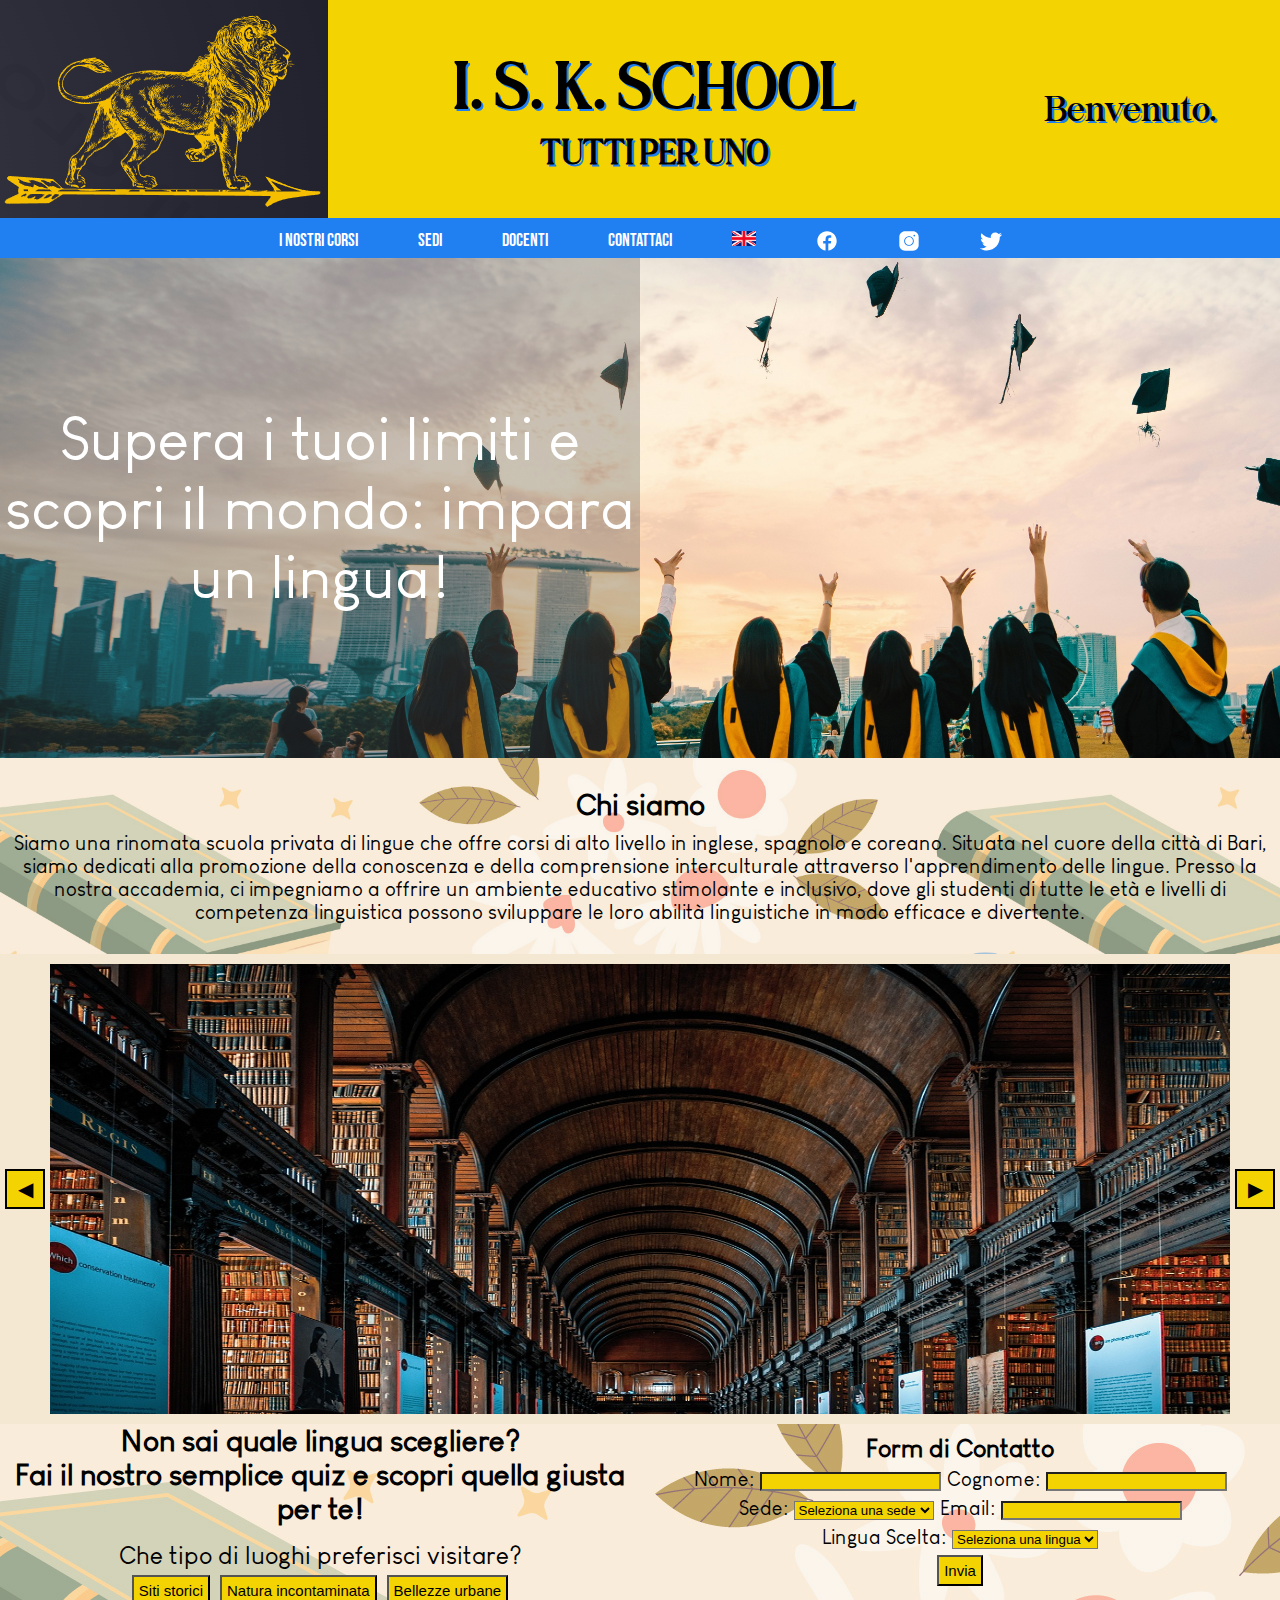
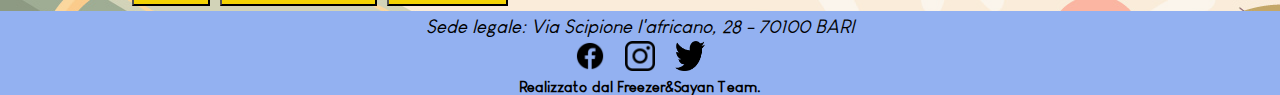
==== index.html @ 18cdfa48 "better nav e footer" ====
<!DOCTYPE html>
<html lang="it">
  <head>
    <meta charset="UTF-8" />
    <meta name="viewport" content="width=device-width, initial-scale=1.0" />
    <title>I. S. K. School Official Site</title>
    <link rel="stylesheet" href="./CSS/style.css" />
    <link rel="icon" type="image/x-icon" href="/assets/lion.svg" />
  </head>

  <body>
    <header>
      <nav>
        <div id="NavPrimaria">
          <img src="/assets/LOGO.svg" class="logo" />
          <div id="TextNav">
            <h1>I. S. K. SCHOOL</h1>
            <h2>TUTTI PER UNO</h2>
          </div>
          <article id="welcome-container"></article>
        </div>

        <div id="drop-menu">
          <ul id="menu">
              <li><a href="#">I Nostri Corsi</a>
                <ul>
                  <li><a href="pagine/inglese.html"><img src="/assets/uk.jpg" class="icon-menù" />Inglese</a></li>
                  <li><a href="pagine/spagnolo.html"><img src="/assets/spain.jpg" class="icon-menù" />Spagnolo</a></li>
                  <li><a href="pagine/coreano.html"><img src="/assets/sk.jpg" class="icon-menù" />Coreano</a></li>
                </ul>
              </li>
              <li><a href="pagine/Sedi.html">Sedi</a></li>
            <li><a href="pagine/Docenti.html">Docenti</a></li>
            <li><a href="#input-container">Contattaci</a></li>
            <li><a href="/pagine/index-eng.html"><img src="/assets/uk.jpg" class="language-icon" /></a></li>
            <li><a href="https://www.facebook.com/apuliadigitalmaker/?locale=it_IT"
              ><img src="/assets/facebook-nav.svg" class="nav-icon" /></a></li>
            <li><a href="https://www.instagram.com/apuliadigitalmaker/"
              ><img src="/assets/instagram-nav.svg" class="nav-icon" /></a></li>
            <li><a
              href="https://twitter.com/i/flow/login?redirect_after_login=%2FApuliaDigitalM"
              ><img src="/assets/twitter-nav.svg" class="nav-icon" /></a></li>
          </ul>
        </div>
      </nav>

      <div class="big-image-container">
        <div class="big-title">Supera i tuoi limiti e scopri il mondo: impara un lingua!</div>
      </div>
    </header>

      <section id="mainCorpo">
        <article id="chiSiamo">
          <article id="chiSiamoTitle">Chi siamo</article>
          Siamo una rinomata scuola privata di lingue che offre corsi di alto livello in inglese, spagnolo e coreano.
          Situata nel cuore della città di Bari, siamo dedicati alla promozione della conoscenza e della comprensione interculturale attraverso l'apprendimento delle lingue.
          Presso la nostra accademia, ci impegniamo a offrire un ambiente educativo stimolante e inclusivo,
          dove gli studenti di tutte le età e livelli di competenza linguistica possono sviluppare le loro abilità linguistiche in modo efficace e divertente.
        </article>

        <div id="slider">
          <div class="mov-btn">
            <button onclick="prec()">◀</button>
          </div>

          <div id="img_slider">
            <img src="/assets/prima.jpg" alt="" />
            <img src="/assets/seconda.jpg" alt="" />
            <img src="/assets/terza.jpg" alt="" />
          </div>

          <div class="mov-btn">
            <button onclick="succ()">▶</button>
          </div>
        </div>
        <div id="pick-up-container">
          <div class="quiz-container">
            <legend>Non sai quale lingua scegliere? <br> Fai il nostro semplice quiz e scopri quella giusta per te!</legend>
            <div id="questionIta"></div>
            <div id="optionsIta"></div>
            <div id="scoreIta"></div>
          </div>
  
            <form id="input-container">
              <legend>Form di Contatto</legend>
              <div class="form-row">
                <label for="nome">Nome:</label>
                <input type="text" id="nome" name="nome">
                <label for="cognome">Cognome:</label>
                <input type="text" id="cognome" name="cognome">
              </div>
              <div class="form-row">
                <label for="sede">Sede:</label>
              <select id="sede" name="sede">
                  <option value="">Seleziona una sede</option>
                  <option value="bari">Bari</option>
                  <option value="taranto">Taranto</option>
                  <option value="lecce">Lecce</option>
                  <option value="foggia">Foggia</option>
                  <option value="barletta">Barletta</option>
                  <option value="brindisi">Brindisi</option>
              </select>
              <label for="email">Email:</label>
              <input type="email" id="email" name="email">
              </div>

              <div class="form-row">
                <label for="lingua">Lingua Scelta:</label>
              <select id="lingua" name="lingua">
                  <option value="">Seleziona una lingua</option>
                  <option value="spagnolo">Spagnolo</option>
                  <option value="inglese">Inglese</option>
                  <option value="coreano">Coreano</option>
              </select>
              </div>
              
              <button type="submit">Invia</button>
            </form>
        </div>
        
      </section>
      
      <footer>
        <address class="footer-text">
          Sede legale: Via Scipione l'africano, 28 - 70100 BARI
        </address>
        <div class="all-icons">
          <a href="https://www.facebook.com/apuliadigitalmaker/?locale=it_IT"
            ><img src="/assets/facebook.png" class="footer-icons"
          /></a>
          <a href="https://www.instagram.com/apuliadigitalmaker/"
            ><img src="/assets/instagram.png" class="footer-icons"
          /></a>
          <a
            href="https://twitter.com/i/flow/login?redirect_after_login=%2FApuliaDigitalM"
            ><img src="/assets/twitter.png" class="footer-icons"
          /></a>
        </div>
        <article class="footer-text2">Realizzato dal Freezer&Sayan Team.</article>
      </footer>
    <script src="/JS/app.js"></script>
  </body>
</html>
---- CSS/style.css ----
@import url(root.css);

#NavPrimaria{
  display: flex;
  background-color: var(--nav);
  width: 100%;
}

ul, li{
  list-style: none;
}

ul#menu{
  padding: 0;
  list-style: none;
  background-color: #2180f1;
  display: flex;
  justify-content: center;
  font-size: 18px;
}

ul#menu li{
  margin:0;
  padding:0;
  float:left;
  display: block;
  position: relative;
  height: 40px;
}

ul#menu li a{
  float: left;
  padding:12px 30px;
  color: #fff;
  text-transform: uppercase;
  text-decoration:none;
}

ul#menu li a:hover{
  background: black;
  color: var(--nav);
  -webkit-transition: 0.8s;
  -moz-transition: 0.8s;
  -ms-transition: 0.8s;
  -o-transition: 0.8s;
  transition: 0.8s;
}

ul#menu ul{
  margin:2px 0 0;
  padding:0;
  display:inline-block;
  list-style: none;
  opacity: 0;
  visibility: hidden;
  position: absolute;
  top: 38px;
  left: 0px;
  z-index:2;
  background: #444;
  text-transform: uppercase;
  -webkit-transition: 0.8s;
  -moz-transition: 0.8s;
  -ms-transition: 0.8s;
  -o-transition: 0.8s;
  transition: 0.8s;
  width: 100%;
}

ul#menu li:hover ul{
  opacity: 1;
  visibility: visible;
  text-transform: uppercase;
  -webkit-transition: 0.8s;
  -moz-transition: 0.8s;
  -ms-transition: 0.8s;
  -o-transition: 0.8s;
  transition: 0.8s;
}

ul#menu ul li{
  float: none;
  display: block;
  border: 0;
}

ul#menu ul a{
  padding: 10px;
  display: block;
  white-space: nowrap;
  float: none;
  text-transform: none;
}

ul#menu ul a:hover{
  background-color: black;
  color: var(--nav);
  -webkit-transition: 0.8s;
  -moz-transition: 0.8s;
  -ms-transition: 0.8s;
  -o-transition: 0.8s;
  transition: 0.8s;
}

.logo{

}

#TextNav {
  margin-bottom: auto;
  margin-top: auto;
  margin-right: auto;
  margin-left: auto;
  text-align: center;
  color: black;
}

.nav-icon{
  width: 22px;
  height: 22px;
}

h1{
  font-size: 65px;
  text-shadow: 2px 2px #2180f1;
}

h2{
  font-size: 35px;
  text-shadow: 2px 2px #2180f1;
}

hr{
  color: black;
}

.icon-menù{
  width: 15px;
  height: 12px;
  margin-right: 5px;
  margin-top: 5px;
}

a{
  text-decoration: none;
  color: black;
}

#mainCorpo {
  width: 100%;
  text-align: center;
}

#chiSiamo{
  margin-bottom: 10px;
  font-size: 20px;
  background-image: url("/assets/books.png");
  background-repeat: no-repeat;
  background-size: cover;
  padding-top: 30px;
  padding-bottom: 30px;
}

#chiSiamoTitle{
  font-weight: bold;
  font-size: 30px;
  margin-bottom: 10px;
}

.big-image-container{
  background-image: url("/assets/header-img.jpg");
  background-repeat: no-repeat;
  background-size: cover;
  width: 100%;
  height: 500px;
}

.big-title{
  background-color: rgba(84,83,83,0.3);
  color: white;
  width: 50%;
  height: 100%;
  display: flex;
  text-align: center;
  align-items: center;
  font-size: 60px;
}

#slider{
  align-items: center;
  justify-content: center;
  display: flex;
  margin-bottom: 10px;
}

#img_slider{
  width: 100%;
}

#img_slider img{
  display: none;
  width: 100%;
  height: 450px;
}

#img_slider img:nth-child(1){
  display: block;
}

#slider button{
  width: 40px;
  height: 40px;
  border: solid black 2px;
  outline: none;
  color: black;
  cursor: pointer;
  background: var(--nav);
  font-size: 20px;
  margin: 5px;
}

#slider button:hover{
  background-color: black;
  color: var(--nav);
}

.mov-btn button{
  display: flex;
  justify-content: center;
  align-items: center;
}

#input-container{
  display: flex;
  flex-direction: column;
  font-size: 1.2rem;
  padding: 10px;
  font-size: 25px;
  width:50%;
  align-items: center;
}

#input-container legend{
  font-weight: bold;
}

input, select{
  background-color: var(--nav);
}

form{
}

label{
  font-size: 20px;
}

.form-btn{
  background-color: var(--nav);
  margin-top: 5px;
  padding: 3px;
}

footer{
  background-color: var(--footer);
}

.footer-icons{
  width: 30px;
  height: 30px;
  margin-left: 10px;
  margin-right: 10px;
}

.all-icons,
.footer-text,
.footer-text2
{
  text-align: center;
}

.all-icons{
  height: 40px;
  display: flex;
  justify-content: center;
  align-items: center;
}

.footer-text{
  font-size: 19px;
  padding-top: 5px;
}

.footer-text2{
  font-size: 15px;
  font-weight: bold;
}

.language-div{
  text-align: right;
  margin-right: 10px;
}

.footer-icons:hover{
  width: 40px;
  height: 40px;
}

.language-icon{
  width: 24px;
  height: 15px;
}

.flag-line{
  display: flex;
}

video{
  width: 100%;
  height: 750px;
  pointer-events: none;
  object-fit: fill;
}

::-webkit-scrollbar{
  width: 7px;
}

::-webkit-scrollbar-thumb{
  background-color: black;
}

#welcome-container{
  font-size: 35px;
  font-family: auto-type;
  width: 300px;
  text-shadow: 2px 2px #2180f1;
  padding-top: 10px;
  display: flex;
  align-items: center;
  justify-content: center;
}

.quiz-container legend{
  font-size: 30px;
  font-weight: bold;
  padding-bottom: 15px;
}

.quiz-container{
  font-size: 25px;
  width: 50%;
  border-right: none;
  display: flex;
  flex-direction: column;
  justify-content: center;
}

.quiz-container button, #input-container button{
  margin: 5px;
  background-color: var(--nav);
  padding: 5px;
  font-size: 15px;
  width: max-content;
}

.quiz-container button:hover, #input-container button:hover{
  background-color: black;
  color: var(--nav);
}

#scoreIta{
  display: none;
}

#pick-up-container{
  display: flex;
  justify-content: center;
  background-image: url("/assets/books.png");
}

@media (max-width: 768px) {
  .logo{
  }

  #welcome-container{
    font-size: 35px;
    font-family: auto-type;
    width: 300px;
    text-shadow: 2px 2px #2180f1;
  }

  #img_slider img{
    width: 100%;
    height: 500px;
    display: none;
  }

  video{
    width: 100%;
    height: 550px;
    pointer-events: none;
    object-fit: fill;
  }
}

@media (min-width: 769px) and (max-width: 821px) {}
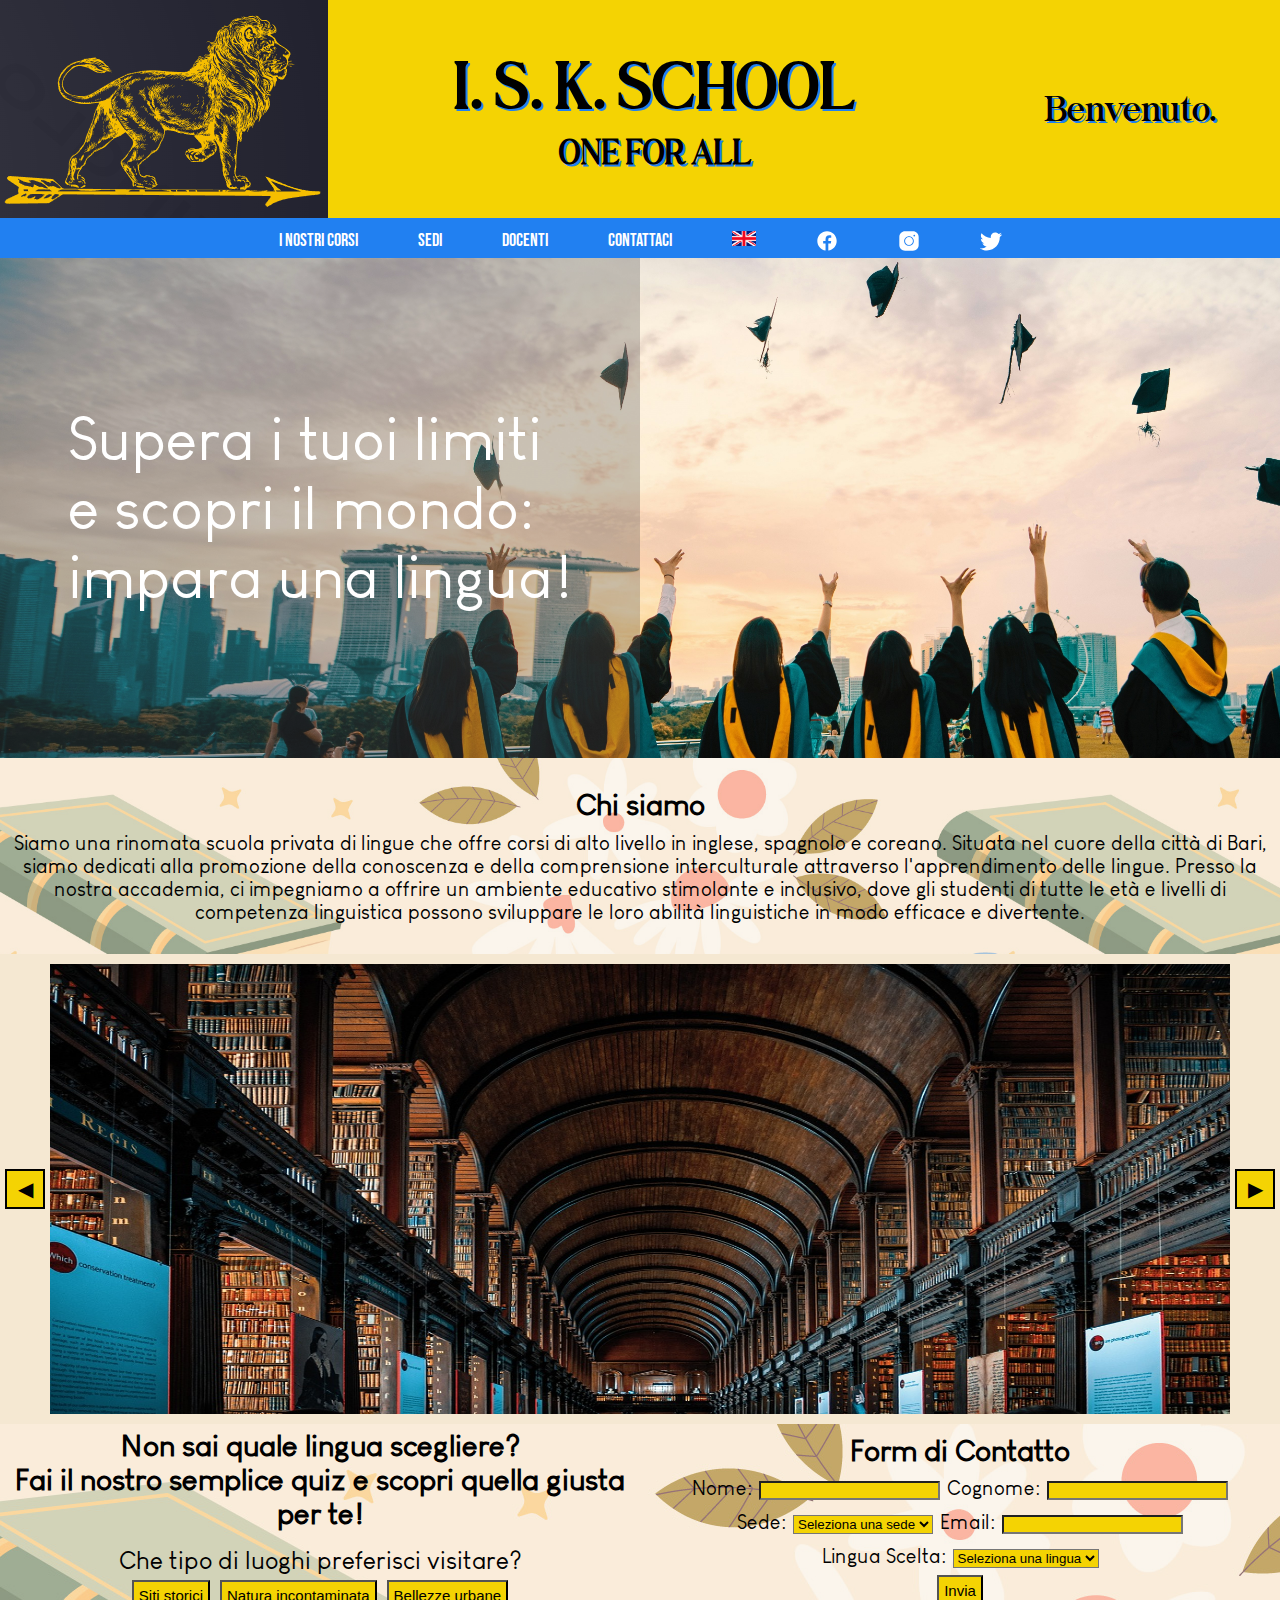
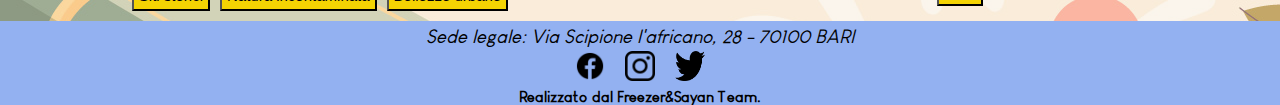
==== commit 25cfa39e: "added html to js" ====
--- a/index.html
+++ b/index.html
@@ -11,14 +11,9 @@
   <body>
     <header>
       <nav>
-        <div id="NavPrimaria">
-          <img src="/assets/LOGO.svg" class="logo" />
-          <div id="TextNav">
-            <h1>I. S. K. SCHOOL</h1>
-            <h2>TUTTI PER UNO</h2>
-          </div>
-          <article id="welcome-container"></article>
-        </div>
+        <div id="parentDiv">
+          <script src="/JS/nav.js"></script>
+         </div>
 
         <div id="drop-menu">
           <ul id="menu">
@@ -45,7 +40,7 @@
       </nav>
 
       <div class="big-image-container">
-        <div class="big-title">Supera i tuoi limiti e scopri il mondo: impara un lingua!</div>
+        <article class="big-title">Supera i tuoi limiti<br>e scopri il mondo:<br>impara una lingua!</article>
       </div>
     </header>
 
@@ -116,28 +111,12 @@
               
               <button type="submit">Invia</button>
             </form>
-        </div>
-        
+        </div>        
       </section>
-      
-      <footer>
-        <address class="footer-text">
-          Sede legale: Via Scipione l'africano, 28 - 70100 BARI
-        </address>
-        <div class="all-icons">
-          <a href="https://www.facebook.com/apuliadigitalmaker/?locale=it_IT"
-            ><img src="/assets/facebook.png" class="footer-icons"
-          /></a>
-          <a href="https://www.instagram.com/apuliadigitalmaker/"
-            ><img src="/assets/instagram.png" class="footer-icons"
-          /></a>
-          <a
-            href="https://twitter.com/i/flow/login?redirect_after_login=%2FApuliaDigitalM"
-            ><img src="/assets/twitter.png" class="footer-icons"
-          /></a>
-        </div>
-        <article class="footer-text2">Realizzato dal Freezer&Sayan Team.</article>
-      </footer>
+
+      <div id="footer">
+        <script src="/JS/footer.js"></script>
+      </div>
     <script src="/JS/app.js"></script>
   </body>
 </html>
--- a/CSS/style.css
+++ b/CSS/style.css
@@ -181,7 +181,7 @@
   width: 50%;
   height: 100%;
   display: flex;
-  text-align: center;
+  justify-content: center;
   align-items: center;
   font-size: 60px;
 }
@@ -233,9 +233,8 @@
 #input-container{
   display: flex;
   flex-direction: column;
-  font-size: 1.2rem;
   padding: 10px;
-  font-size: 25px;
+  font-size: 30px;
   width:50%;
   align-items: center;
 }
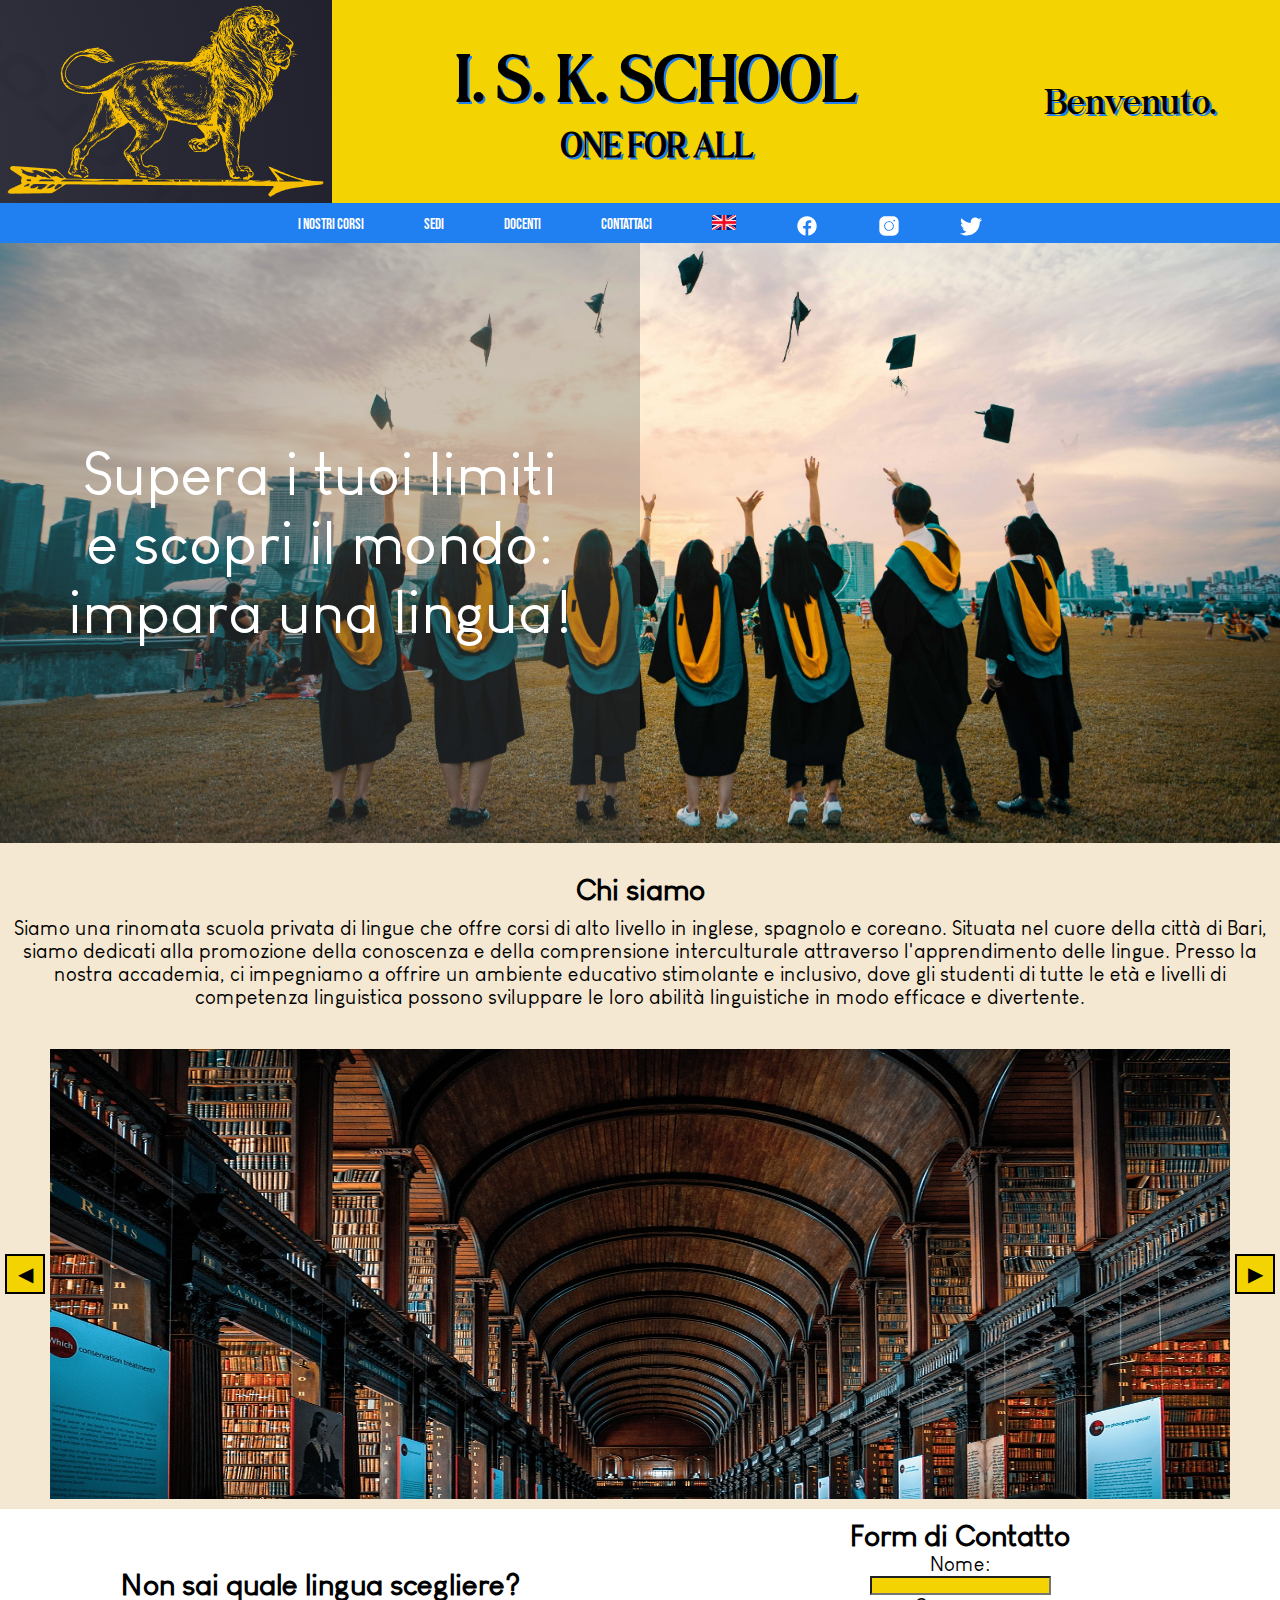
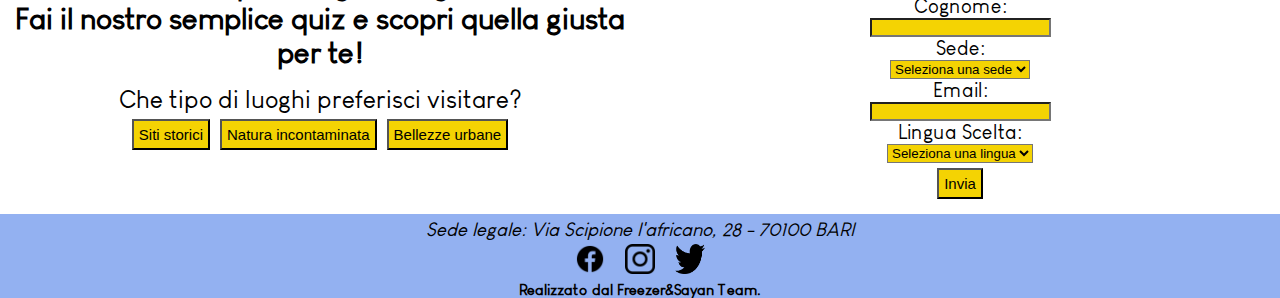
==== commit cc05b87a: "responsive" ====
--- a/index.html
+++ b/index.html
@@ -78,13 +78,10 @@
   
             <form id="input-container">
               <legend>Form di Contatto</legend>
-              <div class="form-row">
                 <label for="nome">Nome:</label>
                 <input type="text" id="nome" name="nome">
                 <label for="cognome">Cognome:</label>
                 <input type="text" id="cognome" name="cognome">
-              </div>
-              <div class="form-row">
                 <label for="sede">Sede:</label>
               <select id="sede" name="sede">
                   <option value="">Seleziona una sede</option>
@@ -97,17 +94,13 @@
               </select>
               <label for="email">Email:</label>
               <input type="email" id="email" name="email">
-              </div>
-
-              <div class="form-row">
-                <label for="lingua">Lingua Scelta:</label>
+              <label for="lingua">Lingua Scelta:</label>
               <select id="lingua" name="lingua">
                   <option value="">Seleziona una lingua</option>
                   <option value="spagnolo">Spagnolo</option>
                   <option value="inglese">Inglese</option>
                   <option value="coreano">Coreano</option>
               </select>
-              </div>
               
               <button type="submit">Invia</button>
             </form>
--- a/CSS/style.css
+++ b/CSS/style.css
@@ -16,7 +16,7 @@
   background-color: #2180f1;
   display: flex;
   justify-content: center;
-  font-size: 18px;
+  font-size: 15px;
 }
 
 ul#menu li{
@@ -102,10 +102,6 @@
   transition: 0.8s;
 }
 
-.logo{
-
-}
-
 #TextNav {
   margin-bottom: auto;
   margin-top: auto;
@@ -154,9 +150,6 @@
 #chiSiamo{
   margin-bottom: 10px;
   font-size: 20px;
-  background-image: url("/assets/books.png");
-  background-repeat: no-repeat;
-  background-size: cover;
   padding-top: 30px;
   padding-bottom: 30px;
 }
@@ -170,9 +163,10 @@
 .big-image-container{
   background-image: url("/assets/header-img.jpg");
   background-repeat: no-repeat;
+  width: 100%;
+  height: 600px;
+  text-align: center;
   background-size: cover;
-  width: 100%;
-  height: 500px;
 }
 
 .big-title{
@@ -314,13 +308,6 @@
   display: flex;
 }
 
-video{
-  width: 100%;
-  height: 750px;
-  pointer-events: none;
-  object-fit: fill;
-}
-
 ::-webkit-scrollbar{
   width: 7px;
 }
@@ -374,12 +361,20 @@
 
 #pick-up-container{
   display: flex;
-  justify-content: center;
-  background-image: url("/assets/books.png");
-}
-
-@media (max-width: 768px) {
+  background-color: white;
+}
+
+@media only screen and (max-width: 767px) {
   .logo{
+    width: 30%;
+  }
+
+  h1{
+    font-size: 30px;
+  }
+
+  h2{
+    font-size: 25px;
   }
 
   #welcome-container{
@@ -389,19 +384,27 @@
     text-shadow: 2px 2px #2180f1;
   }
 
+  .big-image-container{
+    height: 500px;
+  }
+
   #img_slider img{
     width: 100%;
     height: 500px;
     display: none;
   }
-
-  video{
-    width: 100%;
-    height: 550px;
-    pointer-events: none;
-    object-fit: fill;
-  }
-}
-
-@media (min-width: 769px) and (max-width: 821px) {}
-
+}
+
+@media only screen and (min-width: 767px) and (max-width: 1024px) {
+  .logo{
+    width: 30%;
+  }
+
+  h1{
+    font-size: 35px;
+  }
+
+  h2{
+    font-size: 25px;
+  }
+}
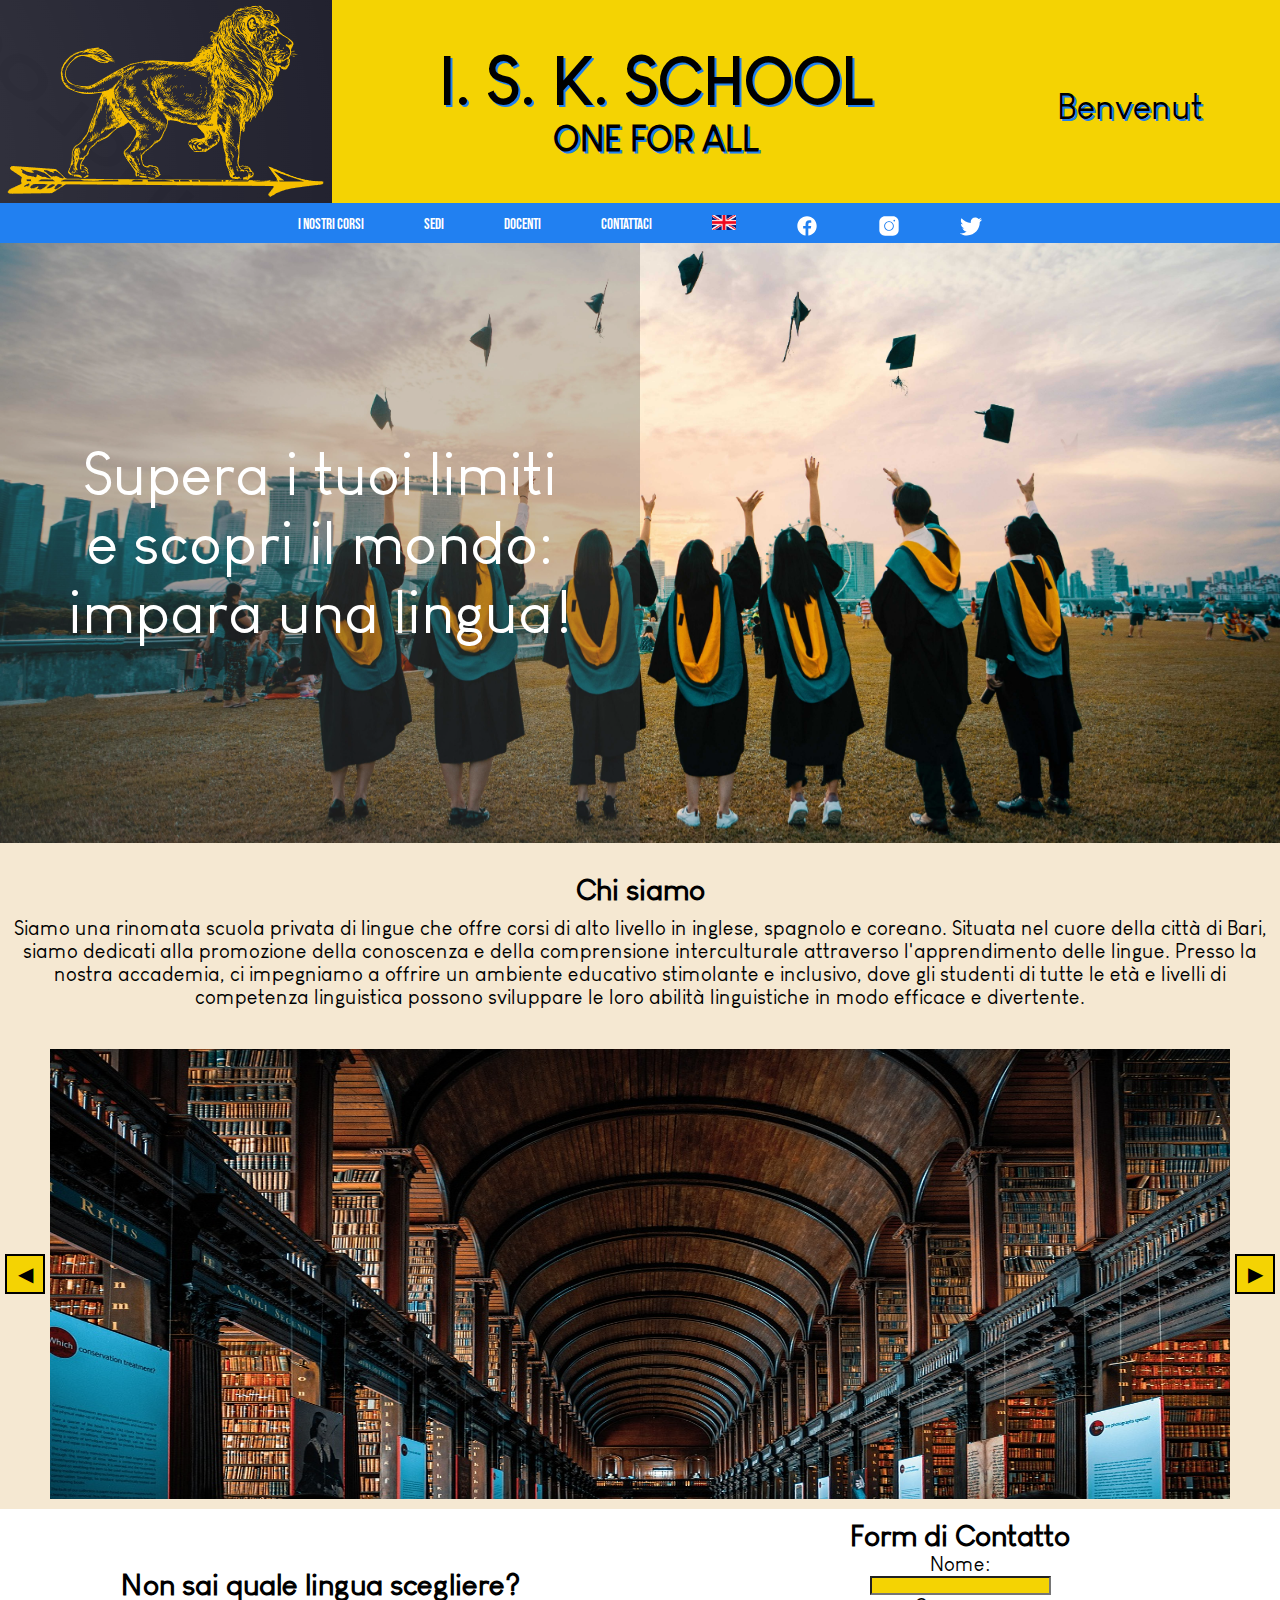
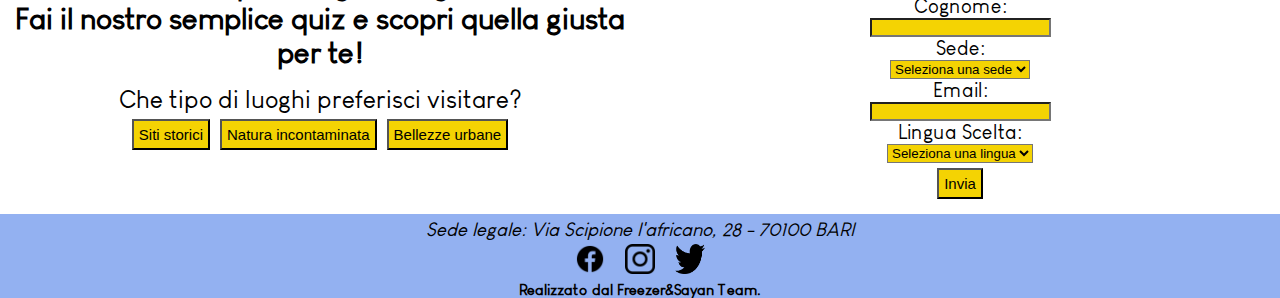
==== commit 45cec23a: "start alting" ====
--- a/index.html
+++ b/index.html
@@ -19,22 +19,22 @@
           <ul id="menu">
               <li><a href="#">I Nostri Corsi</a>
                 <ul>
-                  <li><a href="pagine/inglese.html"><img src="/assets/uk.jpg" class="icon-menù" />Inglese</a></li>
-                  <li><a href="pagine/spagnolo.html"><img src="/assets/spain.jpg" class="icon-menù" />Spagnolo</a></li>
-                  <li><a href="pagine/coreano.html"><img src="/assets/sk.jpg" class="icon-menù" />Coreano</a></li>
+                  <li><a href="pagine/inglese.html"><img src="/assets/uk.jpg" class="icon-menù" alt="icona in inglese"/>Inglese</a></li>
+                  <li><a href="pagine/spagnolo.html"><img src="/assets/spain.jpg" class="icon-menù" alt="icona in spagnolo" />Spagnolo</a></li>
+                  <li><a href="pagine/coreano.html"><img src="/assets/sk.jpg" class="icon-menù" alt="icona in coreano"/>Coreano</a></li>
                 </ul>
               </li>
               <li><a href="pagine/Sedi.html">Sedi</a></li>
             <li><a href="pagine/Docenti.html">Docenti</a></li>
             <li><a href="#input-container">Contattaci</a></li>
-            <li><a href="/pagine/index-eng.html"><img src="/assets/uk.jpg" class="language-icon" /></a></li>
+            <li><a href="/pagine/index-eng.html"><img src="/assets/uk.jpg" class="language-icon" alt="icona in inglese"/></a></li>
             <li><a href="https://www.facebook.com/apuliadigitalmaker/?locale=it_IT"
-              ><img src="/assets/facebook-nav.svg" class="nav-icon" /></a></li>
+              ><img src="/assets/facebook-nav.svg" class="nav-icon" alt="icona facebook"/></a></li>
             <li><a href="https://www.instagram.com/apuliadigitalmaker/"
-              ><img src="/assets/instagram-nav.svg" class="nav-icon" /></a></li>
+              ><img src="/assets/instagram-nav.svg" class="nav-icon" alt="icona instagram"/></a></li>
             <li><a
               href="https://twitter.com/i/flow/login?redirect_after_login=%2FApuliaDigitalM"
-              ><img src="/assets/twitter-nav.svg" class="nav-icon" /></a></li>
+              ><img src="/assets/twitter-nav.svg" class="nav-icon" alt="icona twitter"/></a></li>
           </ul>
         </div>
       </nav>
--- a/CSS/style.css
+++ b/CSS/style.css
@@ -318,7 +318,6 @@
 
 #welcome-container{
   font-size: 35px;
-  font-family: auto-type;
   width: 300px;
   text-shadow: 2px 2px #2180f1;
   padding-top: 10px;
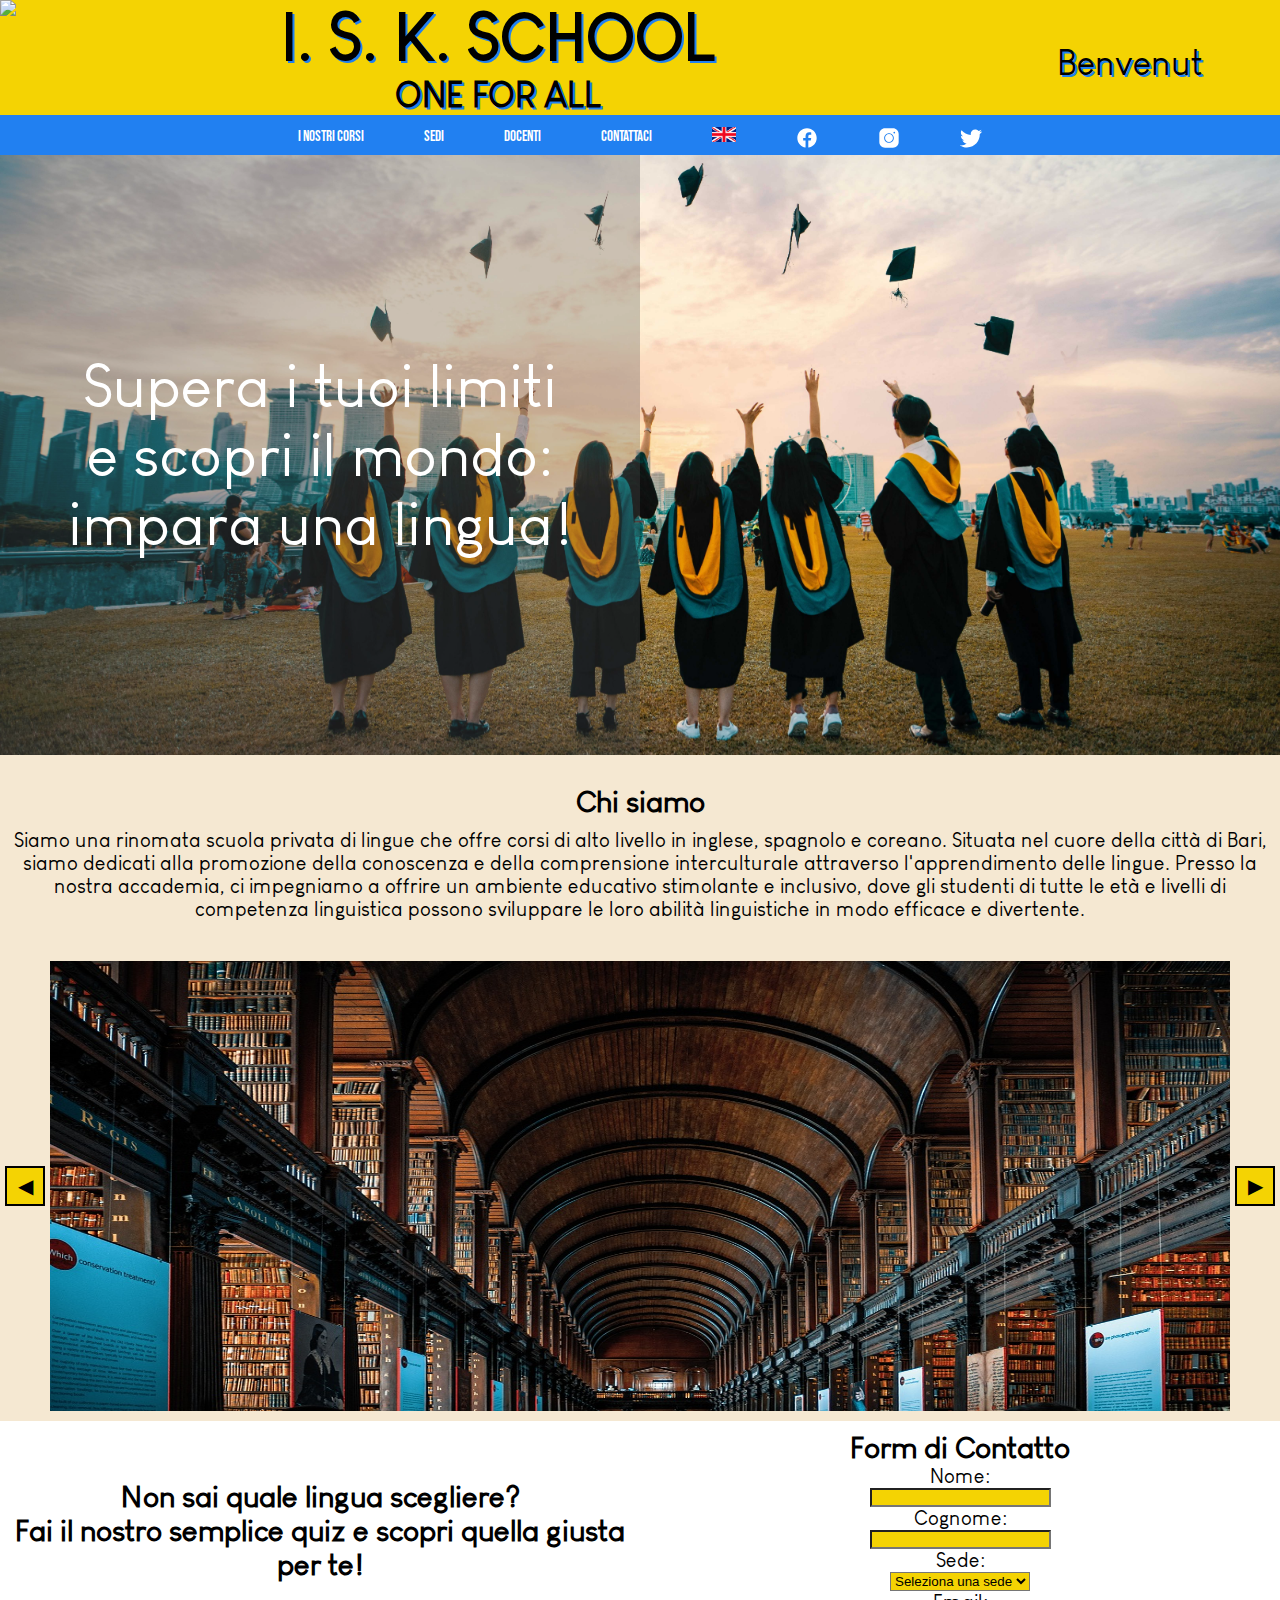
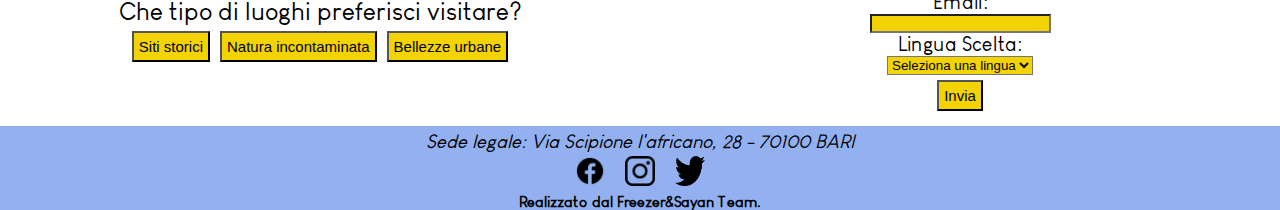
==== commit 54076c0d: "cambio nome files" ====
--- a/index.html
+++ b/index.html
@@ -13,7 +13,7 @@
       <nav>
         <div id="parentDiv">
           <script src="/JS/nav.js"></script>
-         </div>
+        </div>
 
         <div id="drop-menu">
           <ul id="menu">
@@ -24,8 +24,8 @@
                   <li><a href="pagine/coreano.html"><img src="/assets/sk.jpg" class="icon-menù" alt="icona in coreano"/>Coreano</a></li>
                 </ul>
               </li>
-              <li><a href="pagine/Sedi.html">Sedi</a></li>
-            <li><a href="pagine/Docenti.html">Docenti</a></li>
+              <li><a href="pagine/sedi.html">Sedi</a></li>
+            <li><a href="pagine/docenti.html">Docenti</a></li>
             <li><a href="#input-container">Contattaci</a></li>
             <li><a href="/pagine/index-eng.html"><img src="/assets/uk.jpg" class="language-icon" alt="icona in inglese"/></a></li>
             <li><a href="https://www.facebook.com/apuliadigitalmaker/?locale=it_IT"
@@ -44,7 +44,7 @@
       </div>
     </header>
 
-      <section id="mainCorpo">
+      <main>
         <article id="chiSiamo">
           <article id="chiSiamoTitle">Chi siamo</article>
           Siamo una rinomata scuola privata di lingue che offre corsi di alto livello in inglese, spagnolo e coreano.
@@ -105,7 +105,7 @@
               <button type="submit">Invia</button>
             </form>
         </div>        
-      </section>
+      </main>
 
       <div id="footer">
         <script src="/JS/footer.js"></script>
--- a/CSS/style.css
+++ b/CSS/style.css
@@ -142,7 +142,7 @@
   color: black;
 }
 
-#mainCorpo {
+main{
   width: 100%;
   text-align: center;
 }
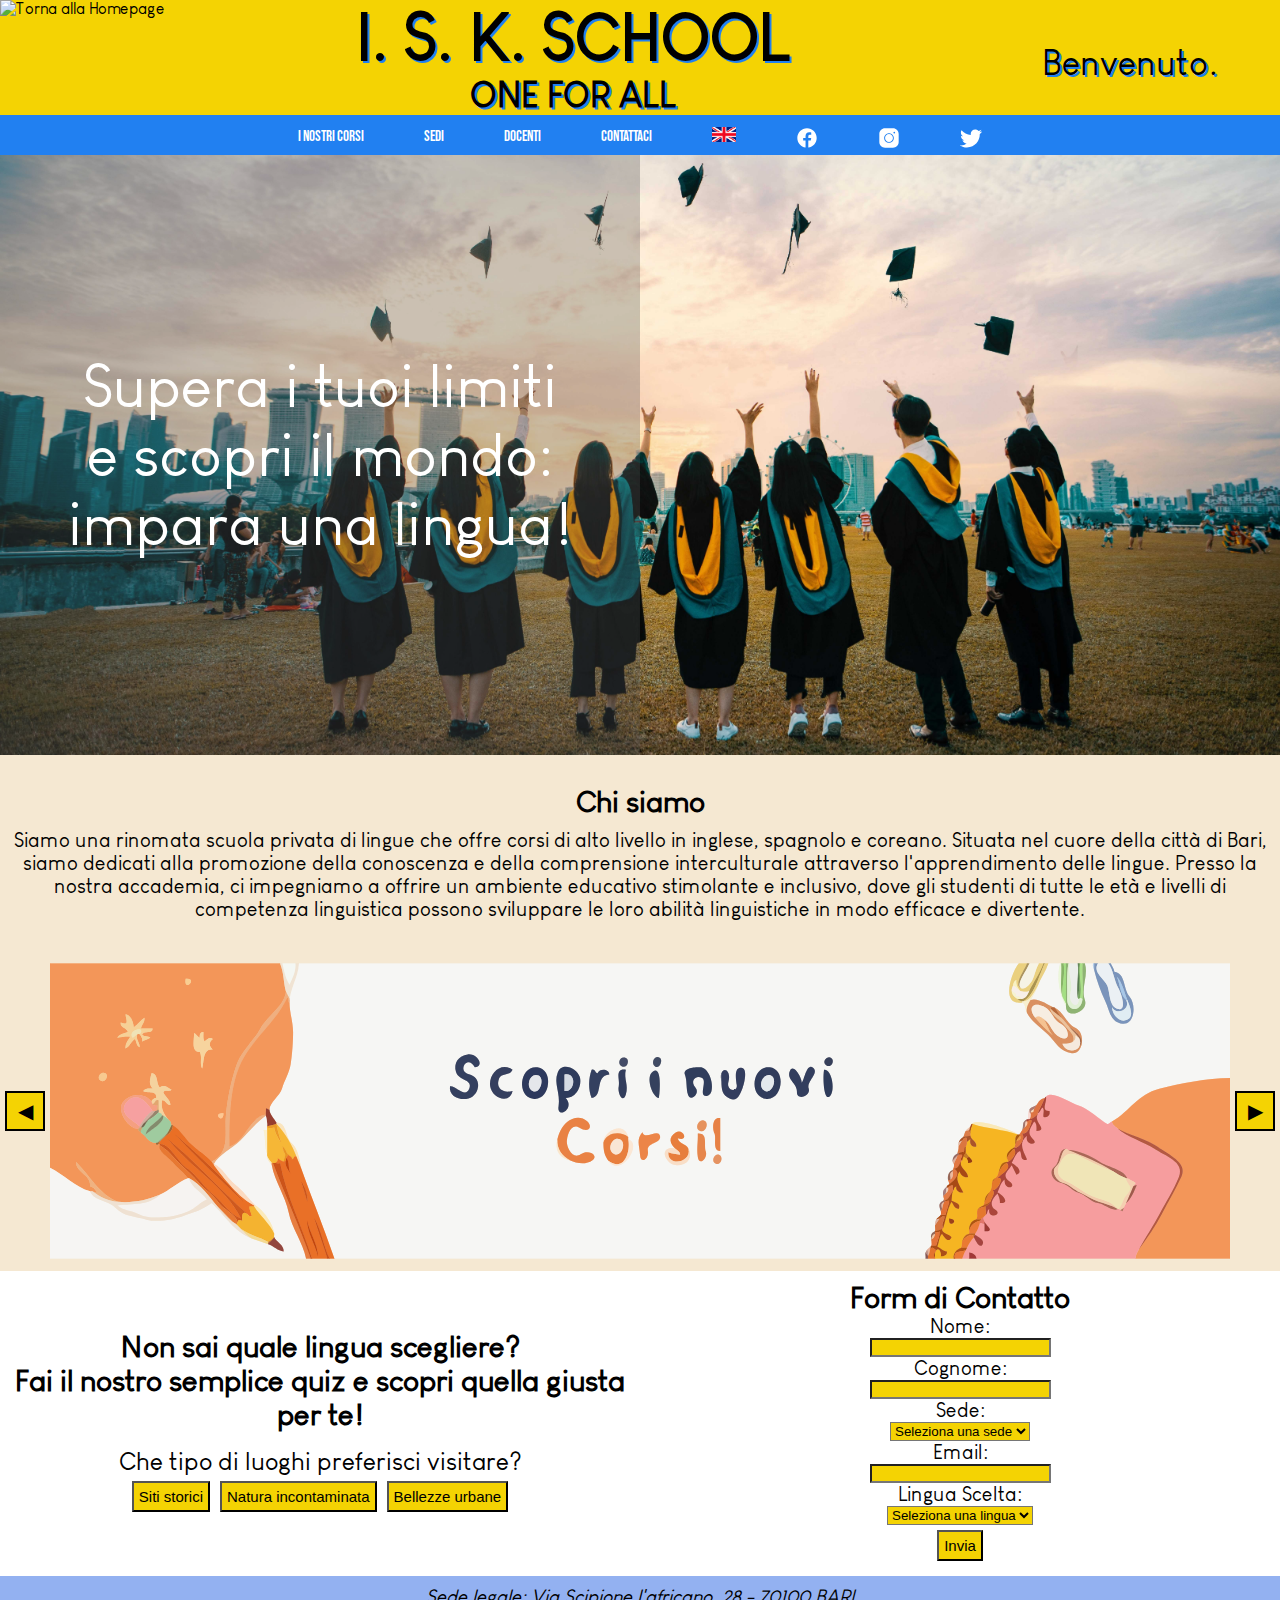
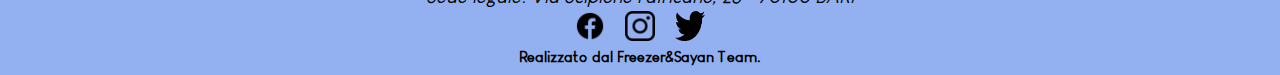
==== commit 853d0cce: "beta site" ====
--- a/index.html
+++ b/index.html
@@ -24,8 +24,8 @@
                   <li><a href="pagine/coreano.html"><img src="/assets/sk.jpg" class="icon-menù" alt="icona in coreano"/>Coreano</a></li>
                 </ul>
               </li>
-              <li><a href="pagine/sedi.html">Sedi</a></li>
-            <li><a href="pagine/docenti.html">Docenti</a></li>
+              <li><a href="/pagine/sedi.html">Sedi</a></li>
+            <li><a href="/pagine/docenti.html">Docenti</a></li>
             <li><a href="#input-container">Contattaci</a></li>
             <li><a href="/pagine/index-eng.html"><img src="/assets/uk.jpg" class="language-icon" alt="icona in inglese"/></a></li>
             <li><a href="https://www.facebook.com/apuliadigitalmaker/?locale=it_IT"
@@ -59,9 +59,9 @@
           </div>
 
           <div id="img_slider">
-            <img src="/assets/prima.jpg" alt="" />
-            <img src="/assets/seconda.jpg" alt="" />
-            <img src="/assets/terza.jpg" alt="" />
+            <img src="/assets/banner1.svg" alt="scopri i nuovi corsi" />
+            <img src="/assets/banner2.svg" alt="vienici a trovare" />
+            <img src="/assets/banner3.svg" alt="i nostri prof sono i migliori" />
           </div>
 
           <div class="mov-btn">
--- a/CSS/style.css
+++ b/CSS/style.css
@@ -194,7 +194,7 @@
 #img_slider img{
   display: none;
   width: 100%;
-  height: 450px;
+  height: 300px;
 }
 
 #img_slider img:nth-child(1){
@@ -241,9 +241,6 @@
   background-color: var(--nav);
 }
 
-form{
-}
-
 label{
   font-size: 20px;
 }
@@ -281,12 +278,13 @@
 
 .footer-text{
   font-size: 19px;
-  padding-top: 5px;
+  padding-top: 10px;
 }
 
 .footer-text2{
   font-size: 15px;
   font-weight: bold;
+  padding-bottom: 10px;
 }
 
 .language-div{
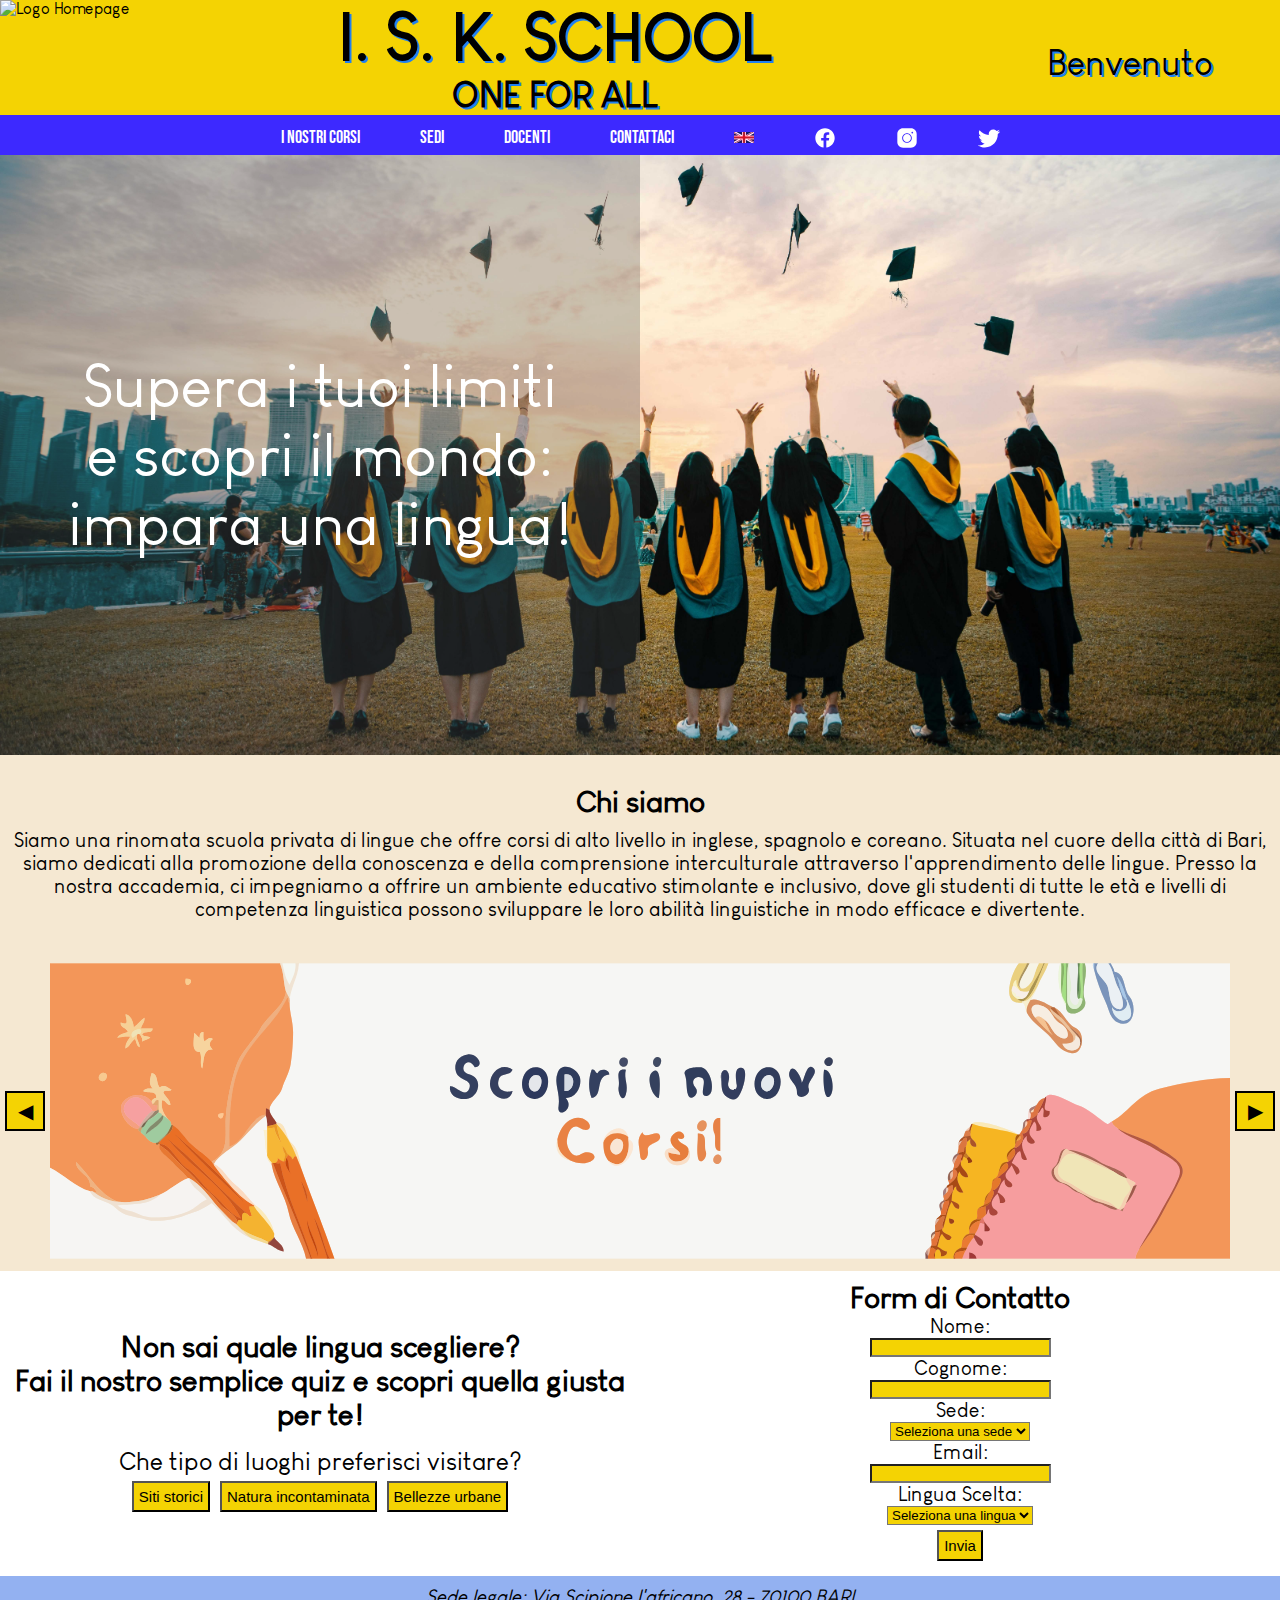
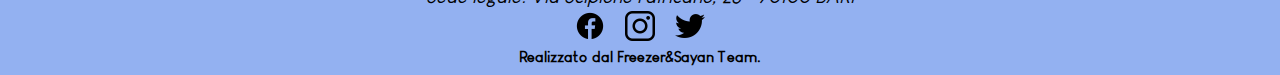
==== commit 1fc36000: "meta description added" ====
--- a/index.html
+++ b/index.html
@@ -3,6 +3,7 @@
   <head>
     <meta charset="UTF-8" />
     <meta name="viewport" content="width=device-width, initial-scale=1.0" />
+    <meta name="description" content="I. S. K. School è una scuola di lingue specializzata nell'insegnare inglese, spagnolo e coreano. Vanta dei migliori professori italiani del settore ed è principalmente situata in Puglia con 6 sedi.">
     <title>I. S. K. School Official Site</title>
     <link rel="stylesheet" href="./CSS/style.css" />
     <link rel="icon" type="image/x-icon" href="/assets/lion.svg" />
--- a/CSS/style.css
+++ b/CSS/style.css
@@ -13,10 +13,10 @@
 ul#menu{
   padding: 0;
   list-style: none;
-  background-color: #2180f1;
-  display: flex;
-  justify-content: center;
-  font-size: 15px;
+  background-color: var(--primario);
+  display: flex;
+  justify-content: center;
+  font-size: 18px;
 }
 
 ul#menu li{
@@ -131,8 +131,6 @@
 }
 
 .icon-menù{
-  width: 15px;
-  height: 12px;
   margin-right: 5px;
   margin-top: 5px;
 }
@@ -256,8 +254,6 @@
 }
 
 .footer-icons{
-  width: 30px;
-  height: 30px;
   margin-left: 10px;
   margin-right: 10px;
 }
@@ -295,15 +291,6 @@
 .footer-icons:hover{
   width: 40px;
   height: 40px;
-}
-
-.language-icon{
-  width: 24px;
-  height: 15px;
-}
-
-.flag-line{
-  display: flex;
 }
 
 ::-webkit-scrollbar{
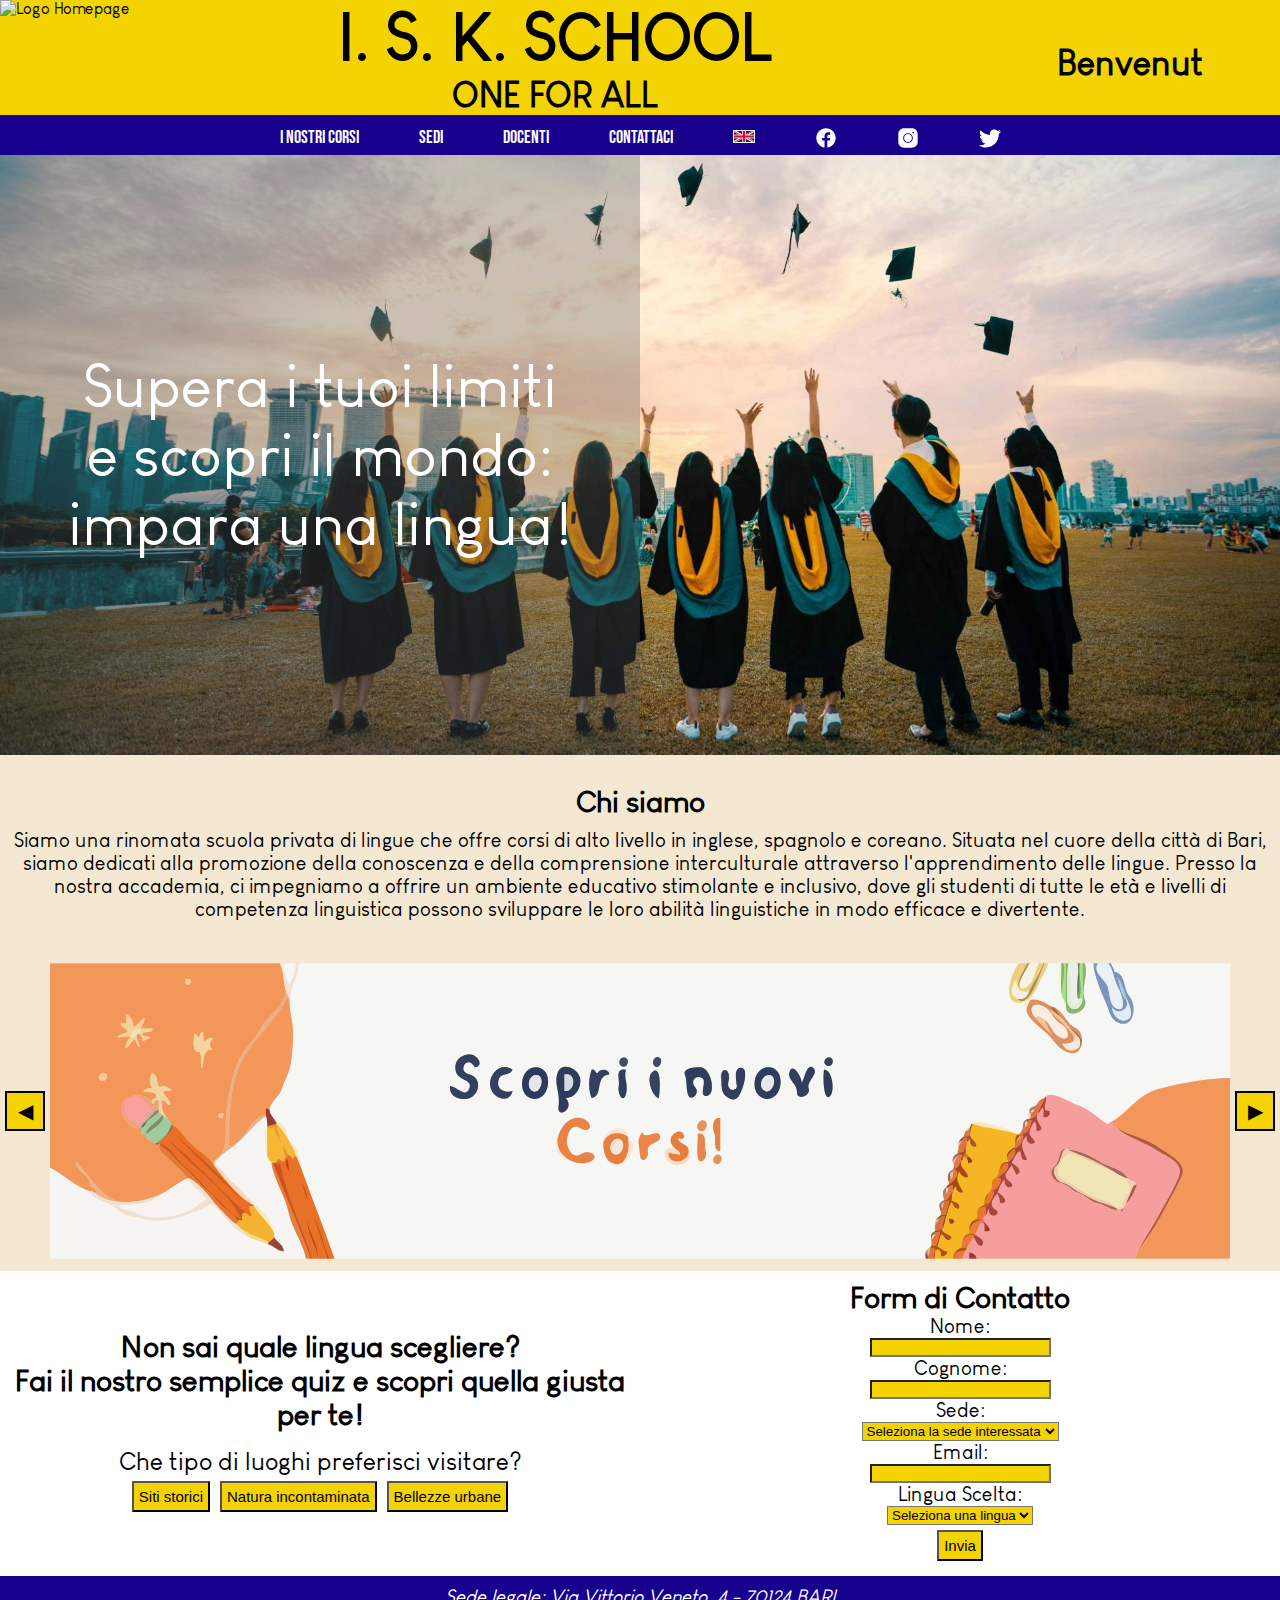
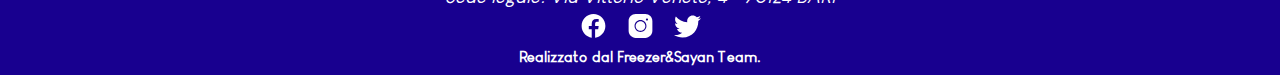
==== commit ad8a1da4: "email control" ====
--- a/index.html
+++ b/index.html
@@ -85,7 +85,7 @@
                 <input type="text" id="cognome" name="cognome">
                 <label for="sede">Sede:</label>
               <select id="sede" name="sede">
-                  <option value="">Seleziona una sede</option>
+                  <option value="">Seleziona la sede interessata</option>
                   <option value="bari">Bari</option>
                   <option value="taranto">Taranto</option>
                   <option value="lecce">Lecce</option>
--- a/CSS/style.css
+++ b/CSS/style.css
@@ -8,6 +8,10 @@
 
 ul, li{
   list-style: none;
+}
+
+.logo{
+  cursor: pointer;
 }
 
 ul#menu{
@@ -115,15 +119,19 @@
   width: 22px;
   height: 22px;
 }
+ 
+.language-icon {
+  border:solid 1px white;
+}
 
 h1{
   font-size: 65px;
-  text-shadow: 2px 2px #2180f1;
+  font-weight: bolder;
 }
 
 h2{
   font-size: 35px;
-  text-shadow: 2px 2px #2180f1;
+  font-weight: bolder;
 }
 
 hr{
@@ -250,12 +258,16 @@
 }
 
 footer{
+  width: 100%;
   background-color: var(--footer);
+  color: #ffffff;
 }
 
 .footer-icons{
   margin-left: 10px;
   margin-right: 10px;
+  width: 27px;
+  height: 50px;
 }
 
 .all-icons,
@@ -304,11 +316,11 @@
 #welcome-container{
   font-size: 35px;
   width: 300px;
-  text-shadow: 2px 2px #2180f1;
   padding-top: 10px;
   display: flex;
   align-items: center;
   justify-content: center;
+  font-weight: bolder;
 }
 
 .quiz-container legend{
@@ -355,17 +367,19 @@
 
   h1{
     font-size: 30px;
+    font-weight: bolder;
   }
 
   h2{
     font-size: 25px;
+    font-weight: bolder;
   }
 
   #welcome-container{
     font-size: 35px;
     font-family: auto-type;
     width: 300px;
-    text-shadow: 2px 2px #2180f1;
+    font-weight: bolder;
   }
 
   .big-image-container{
@@ -386,9 +400,222 @@
 
   h1{
     font-size: 35px;
+    font-weight: bolder;
   }
 
   h2{
     font-size: 25px;
-  }
-}
+    font-weight: bolder;
+  }
+}
+
+@media only screen and (max-width: 767px) {
+
+  *{
+    font-size: 15px;
+  }
+
+  h1{
+    font-size: 20px;
+    font-weight: bolder;
+  }
+
+  h2{
+    font-size: 15px;
+    font-weight: bolder;
+  }
+
+  .nav-icon{
+    width: 15px;
+    height: 15px;
+  }
+
+  ul#menu li a{
+    float: left;
+    padding: 0;
+    padding-top: 4px;
+    padding: 8px;
+    
+    color: #fff;
+    text-transform: uppercase;
+    text-decoration:none;
+  }
+
+  ul#menu{
+    padding: 0;
+    list-style: none;
+    background-color: var(--primario);
+    display: flex;
+    justify-content: center;
+    height: 25px;
+  }
+
+  .big-image-container{
+    background-image: url("/assets/header-img.jpg");
+    background-repeat: no-repeat;
+    width: 100%;
+    height: 200px;
+    text-align: center;
+    background-size: cover;
+  }
+
+  .big-title{
+    background-color: rgba(84,83,83,0.3);
+    color: white;
+    width: 50%;
+    height: 100%;
+    display: flex;
+    justify-content: center;
+    align-items: center;
+  }
+
+  #chiSiamo{
+    margin-bottom: 5px;
+    font-size: 15px;
+    padding: 10px;
+  }
+
+  #slider{
+    align-items: center;
+    justify-content: center;
+    display: flex;
+  }
+  
+  #img_slider{
+    width: 100%;
+  }
+  
+  #img_slider img{
+    display: none;
+    width: 100%;
+    height: 80px;
+  }
+
+  #slider button{
+    width: 20px;
+    height: 20px;
+    border: solid black 2px;
+    outline: none;
+    color: black;
+    cursor: pointer;
+    background: var(--nav);
+    margin: 5px;
+  }
+
+  #welcome-container{
+    font-size: 15px;
+    width: 100px;
+    padding-top: 10px;
+    display: flex;
+    align-items: center;
+    justify-content: center;
+    font-weight: bolder;
+  }
+
+  #input-container{
+    display: flex;
+    width: 100%;
+    flex-direction: column;
+    padding: 10px;
+    align-items: center;
+    justify-content: center;
+  }
+
+  label{
+    font-size: 15px;
+  }
+
+  input, select{
+    height: 20px;
+  }
+
+  .quiz-container{
+    border-right: none;
+    width: 100%;
+    display: flex;
+    flex-direction: column;
+    justify-content: center;
+  }
+
+  .quiz-container legend{
+    font-weight: bold;
+    padding-bottom: 15px;
+    font-size: 20px;
+  }
+
+  .big-title{
+    background-color: rgba(84,83,83,0.3);
+    color: white;
+    width: 50%;
+    height: 100%;
+    display: flex;
+    justify-content: center;
+    align-items: center;
+    font-size: 20px;
+  }
+
+  #chiSiamoTitle{
+    font-weight: bold;
+    font-size: 20px;
+    margin-bottom: 10px;
+  }
+
+  footer{
+    background-color: var(--footer);
+    color: #ffffff;
+  }
+  
+  .footer-icons{
+    margin-left: 10px;
+    margin-right: 10px;
+    width: 10px;
+  }
+  
+  .all-icons,
+  .footer-text,
+  .footer-text2
+  {
+    text-align: center;
+  }
+  
+  .all-icons{
+    display: flex;
+    justify-content: center;
+    align-items: center;
+  }
+  
+  .footer-text{
+    font-size: 10px;
+    padding-top: 10px;
+  }
+  
+  .footer-text2{
+    font-size: 10px;
+    font-weight: bold;
+    padding-bottom: 10px;
+  }
+
+  #pick-up-container{
+    display: block;
+    background-color: white;
+  }
+
+  ul#menu ul{
+    display:inline-block;
+    list-style: none;
+    opacity: 0;
+    visibility: hidden;
+    position: absolute;
+    top: 23px;
+    left: 0px;
+    z-index:2;
+    background: #444;
+    text-transform: uppercase;
+    -webkit-transition: 0.8s;
+    -moz-transition: 0.8s;
+    -ms-transition: 0.8s;
+    -o-transition: 0.8s;
+    transition: 0.8s;
+    width: 100%;
+  }
+}
